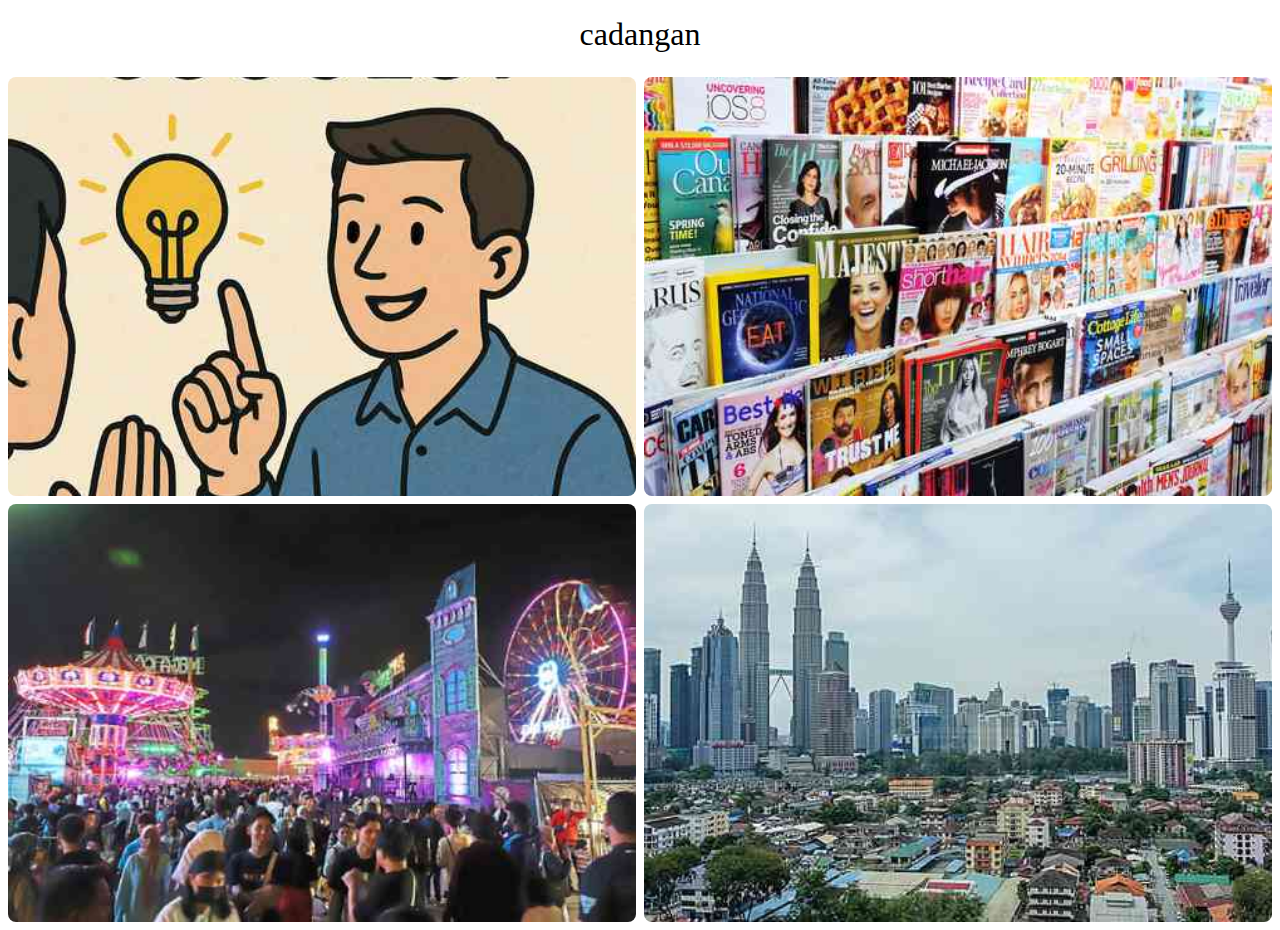
==== IGCSE-malay-vocab/April-18/index.html @ 88b49361 "add words for April 18" ====
<!-- index.html -->
<!DOCTYPE html>
<html lang="en">
<head>
  <meta charset="UTF-8" />
  <meta name="viewport" content="width=device-width,initial-scale=1" />
  <title>Latihan IGCSE untuk Romanar</title>
  <link rel="stylesheet" href="style.css" />
</head>
<body>
  <div id="quiz-container">
    <div id="word-display"></div>
    <div id="image-grid"></div>
  </div>

    <div id="result-container" class="hidden">
    <p id="score"></p>
    <button id="retry-btn">Cuba Lagi</button>

    <!-- new history table -->
    <div id="history-container" class="hidden">
      <h2>Sejarah Skor</h2>
      <table id="history-table">
        <thead>
          <tr>
            <th>Tarikh & Masa</th>
            <th>Skor</th>
            <th>Masa (saat)</th>
          </tr>
        </thead>
        <tbody></tbody>
      </table>
    </div>
  </div>


  <script src="script.js"></script>
</body>
</html>
---- IGCSE-malay-vocab/April-18/style.css ----
/* reset & base */
* { box‑sizing: border‑box; margin: 0; padding: 0; }
body, html { width: 100%; font‑family: sans‑serif; }

/* flex column; no longer a forced 100vh */
#quiz-container {
  display: flex;
  flex-direction: column;
  /* height: 100vh;  ← removed so grid can shrink to its content */
}

/* auto‑sized header */
#word-display {
  flex: 0 0 auto;          /* let it size to its content */
  display: flex;
  justify-content: center;
  align-items: center;
  font-size: 2em;
  text-align: center;
  padding: 1rem;
}

/* grid simply wraps 2 cols and gaps */
#image-grid {
  /* flex: 1;  ← remove so it doesn’t fill the rest of viewport */
  display: grid;
  grid-template-columns: repeat(2, 1fr);
  gap: 0.5rem;
  padding: 0.5rem;
  /* implicit rows auto‑sized by content */
}

/* 📐 force each card square & cover its image inside */
.image-wrapper {
  position: relative;
  aspect-ratio: 3 / 2;    /* 🔑 keep width = height */
  border-radius: 8px;
  overflow: hidden;
  cursor: pointer;
}
.image-wrapper img {
  width: 100%;
  height: 100%;           /* fill the square */
  object-fit: cover;      /* crop/scale nicely */
}

/* overlays & icons & translations unchanged */
.overlay {
  position: absolute; top: 0; left: 0;
  width: 100%; height: 100%;
  background: rgba(128,128,128,0.5);
  display: none;
  align-items: center;
  justify-content: center;
}
.icon {
  position: absolute; top: 0; left: 0;
  width: 100%; height: 100%;
  display: flex;
  align-items: center;
  justify-content: center;
  font-size: 2.5em;
  pointer-events: none;
}
.translation {
  position: absolute; bottom: 0; left: 0;
  width: 100%;
  background: rgba(255,255,255,0.8);
  text-align: center;
  padding: 0.25rem 0;
  font-size: 1em;
  display: none;
}

/* result screen & button */
.hidden { display: none; }
#result-container {
  padding: 1rem;
  text-align: center;
}
#retry-btn {
  margin-top: 1rem;
  padding: 0.5rem 1rem;
  font-size: 1em;
}

/* optional: slightly shrink the header on very narrow phones */
@media (max-width: 400px) {
  #word-display {
    font-size: 1.5em;
    padding: 0.5rem;
  }
}




#history-container {
  margin-top: 1rem;
  text-align: center;
}
#history-table {
  width: 100%;
  border-collapse: collapse;
  margin: 0.5rem 0;
}
#history-table th,
#history-table td {
  border: 1px solid #ccc;
  padding: 0.5rem;
}
#history-table th {
  background: #f0f0f0;
}
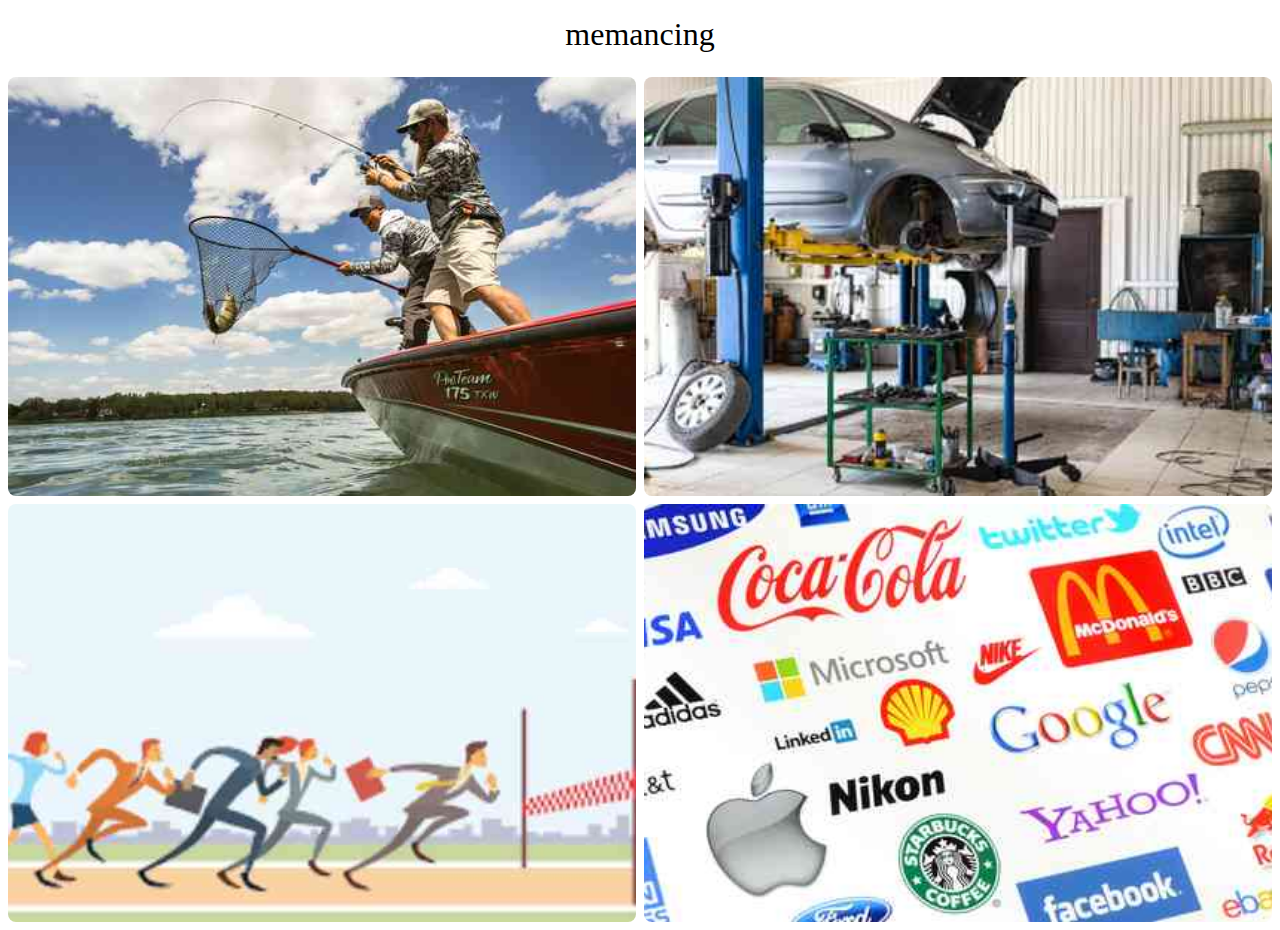
==== commit 7034e0d1: "update title April 18" ====
--- a/IGCSE-malay-vocab/April-18/index.html
+++ b/IGCSE-malay-vocab/April-18/index.html
@@ -4,7 +4,7 @@
 <head>
   <meta charset="UTF-8" />
   <meta name="viewport" content="width=device-width,initial-scale=1" />
-  <title>Latihan IGCSE untuk Romanar</title>
+  <title>April 18 Malay quiz</title>
   <link rel="stylesheet" href="style.css" />
 </head>
 <body>
